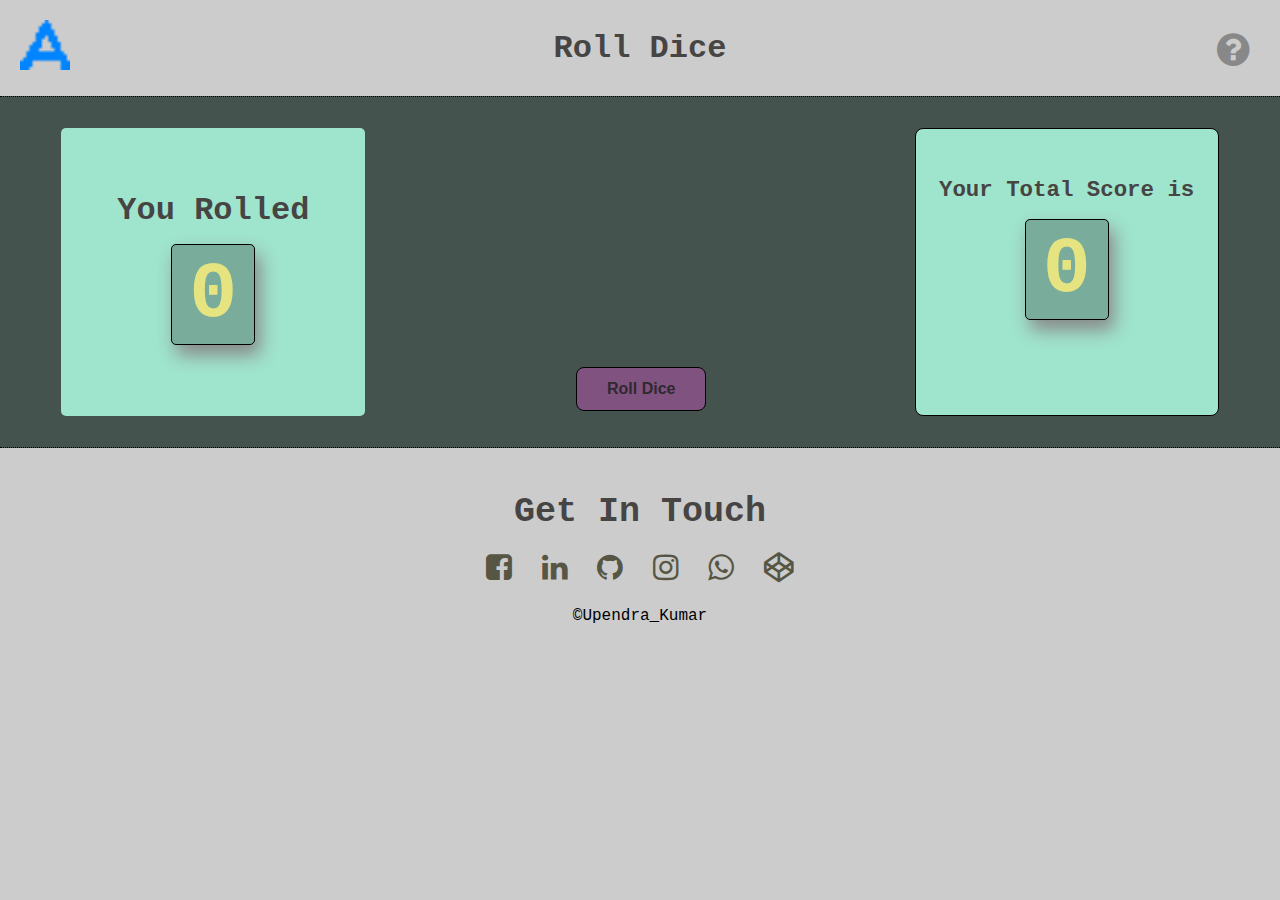
==== RollingDice/index.html @ 51ed9f5c "Add files via upload" ====
<!DOCTYPE html>
<html lang="en">
<head>
    <meta charset="UTF-8">
    <meta http-equiv="X-UA-Compatible" content="IE=edge">
    <meta name="viewport" content="width=device-width, initial-scale=1.0">
    <title>Rolling Dice</title>
    <link rel="icon" href="favicon1.ico">
    <link rel="stylesheet" href="Style.css">
    <link rel="stylesheet" href="https://cdnjs.cloudflare.com/ajax/libs/font-awesome/4.7.0/css/font-awesome.min.css">
</head>
<body>
    <header>
        <a href="#"><img src="favicon1.ico" alt="logoImage" class="logo"></a>
        <h1>Roll Dice</h1>
        <i class="fa fa-question-circle question" style="font-size: 38px;"></i>

    </header>
    <main>
        <div class="currentScore setSize">You Rolled<br> <span class="rolledDice" id="diceNumber">6</span></div>

        <div class="dice setSize"><img src="image/dice1.jpeg" alt="dicePicture" class="dicePicture"></div>

        <div class="totalScore setSize">Your Total Score is<br><span class="rolledDice" id="total--score">54</span></div>
        
    </main>
    <button class="btn-2">Roll Dice</button>
    <footer>
        <h1>Get In Touch</h1>
        <div class="icons">
            <a href="https://www.facebook.com/justAnError/"><i class="fa fa-facebook-square"></i></a>
            <a href="https://www.linkedin.com"><i class="fa fa-linkedin"></i></a>
            <a href="https://www.github.com"><i class="fa fa-github"></i></a>
            <a href="https://www.instagram.com"><i class="fa fa-instagram"></i></a>
            <a href="https://www.whatsapp.com"><i class="fa fa-whatsapp"></i></a>
            <a href="https://www.codepen.io"><i class="fa fa-codepen"></i></a>

        </div>
        <p>&#169;Upendra_Kumar</p>
    </footer>
    <div class="highScore">
        <h1>Your High Score Was<br><span class="high-score">100</span></h1>
        <button class="btn-1">Restart Game</button>
    </div>

    <div class="rules">
        <div class="cencel">X</div>
        <h1>Instructions</h1>
        <p>This is a Simple Rolling Dice Game. In this you need to roll the dice and add points in your scorecard until you rolled 1, if You rolled 1, the game will be ended.</p>
    </div>
    <div class="overlay"></div>


    <script src="script.js"></script>
</body>
</html>
---- RollingDice/Style.css ----
*  {
    margin: 0;
    padding: 0;
    box-sizing: border-box;
}

body {
    background: #ccc;
    height: 100vh;
    width: 100%;
    font-family: 'Courier New', Courier, monospace;
}

/* Styling the Header Area  */
.logo {
    margin: 20px 0 0 20px;
    height: 50px;
    width: 50px;
    position: absolute;
    left: 0;
}

header {
    height: 6rem;
    width: 100%;
    display: flex;
    justify-content: center;
}

header h1 {
    margin-top: 30px;
    color: #474444;
}

.question {
    position: absolute;
    right: 0;
    margin: 30px 30px 0 0;
    cursor: pointer;
    color: #888888;
}

/* Styling and positioning the third btn which will show the rules of the game */
/* .btn-3 {
    padding: 10px;
} */
/* Stylesheet for the main Area  */

main {
    border: 1px dotted #000;
    border-left: none;
    border-right: none;
    height: 22rem;
    width: 100%;
    display: flex;
    justify-content: space-around;
    align-items: center;
    background-color: rgb(69, 83, 79);
}

/* to set the same size for all divs which are in main area  */
.setSize {
    height: 18rem;
    width: 19rem;
}

/* Styling defferently to all divs */

/* style for current Score  */
.currentScore {
    text-align: center;
    padding-top: 4rem;
    font-size: 2rem;
    font-weight: bold;
    background-color: rgb(159, 228, 205);
    color: #474444;
    border-radius: 5px;
}

/* Style for current score and totalScore numbers */
.rolledDice {
    font-size: 5rem;
    padding: 4px 17px;
    color: rgb(230, 228, 128);
    background-color: rgb(121, 172, 155);
    position: relative;
    top: 9%;
    border: 1px solid #000;
    box-shadow: 5px 10px 18px #888888;
    border-radius: 5px;

}

/* Style for dice div and dice pictures */
.dice {
    display: flex;
    justify-content: center;
    align-items: center;
}
.dice  img{
    height: 11rem;
    width: 11rem;
    border-radius: 8px;
}

/* Style for TotalScore  */
.totalScore {
    text-align: center;
    padding-top: 3rem;
    font-size: 1.4rem;
    font-weight: bold;
    background-color: rgb(159, 228, 205);
    color: #474444;
    border-radius: 8px;
    border: 1px solid #000;
}

/* Style for all Buttons */
button {
    padding: 10px 16px;
    cursor: pointer;
    font-size: 16px;
    font-weight: bold;
    color: rgb(46, 41, 46);
    border: 1px solid #000;
    border-radius: 8px;
    background-color: rgb(128, 82, 128);
}

button:hover {
    background-color: rgb(197, 16, 197);
    color: #000;
}

/* Positioning 1st button for roll Dice btn*/
.btn-2 {
    position: relative;
    top: -9%;
    left: 45%;
    padding: 12px 30px;
}

/* Styling footer parts  */
footer {
text-align: center;
}

footer h1 {
    font-size: 35px;
    color: #474444;
}
footer p{
    font-weight: 500;
}

/* Styling the icons  */
.icons {
    margin: 20px 0;
}

.icons a {
    font-size: 30px;
    margin: 0 10px;
    color: rgb(87, 86, 68);
}
.icons a:hover, .question:hover {
    color: #000;
}

/* added this if I need to hide someThing then I will use this property */
.hidden {
    display: none;
}

/* Styling the HighScore section */
.highScore {
    width: 40%;
    height: 50%;
    border: 1px solid #000;
    position: relative;
    top: -77%;
    margin: 0 auto;
    text-align: center;
    background-color: #dfb4b4;
    z-index: 10;
    border-radius: 8px;
}

.highScore h1 {
    margin: 2rem 0;

}

/* Styling The High Score number */
.high-score {
    position: absolute;
    top: 35%;
    border: 1px solid rgb(207, 133, 133);
    color:rgb(43, 31, 43);
    background-color: rgb(179, 96, 96);
    padding: 20px;
    font-size: 3rem;
    box-shadow: 5px 10px 18px #888888;
    left: 42%;
    border-radius: 8px;
}

/* Positioning 2st button for Restart The Game*/
.btn-1 {
    position: relative;
    top: 44%;
    left: 0%;
}

/* Overlay class for hiding the background when the highScore Results shows */
.overlay {
    position: absolute;
    z-index: 5;
    backdrop-filter: blur(3px);
    width: 100%;
    height: 100%;
    top: 0;
    left: 0;
    background-color: rgba(0, 0, 0, 0.6);
}

/* Styling the instruction parts  */
.rules {
    height: 50%;
    width: 40%;
    text-align: center;
    position: relative;
    top: -79%;
    margin: 0 auto;
    border: 1px solid #000;
    border-radius: 5px;
    padding: 10px 20px;
    background-color: rgb(224, 138, 138);
    z-index: 10;
}

.rules h1 {
    margin: -8px 0 30px 0;
    font-size: 40px;
}
.rules p {
    padding: 0px 40px;
    /* line-height: 2px; */
    font-size: 20px;
    font-weight: bold;
}

/* Style the cancel btn */
.cencel {
    display: inline-block;
    font-size: 40px;
    position: relative;
    left: 48%;
    margin-top: 4px;
    font-family: monospace;
    padding: 0 5px 0 5px;
    cursor: pointer;
    border-radius: 5px;
}

.cencel:hover {
    border: 1px solid #000;
    color: rgb(218, 8, 8);
    
}
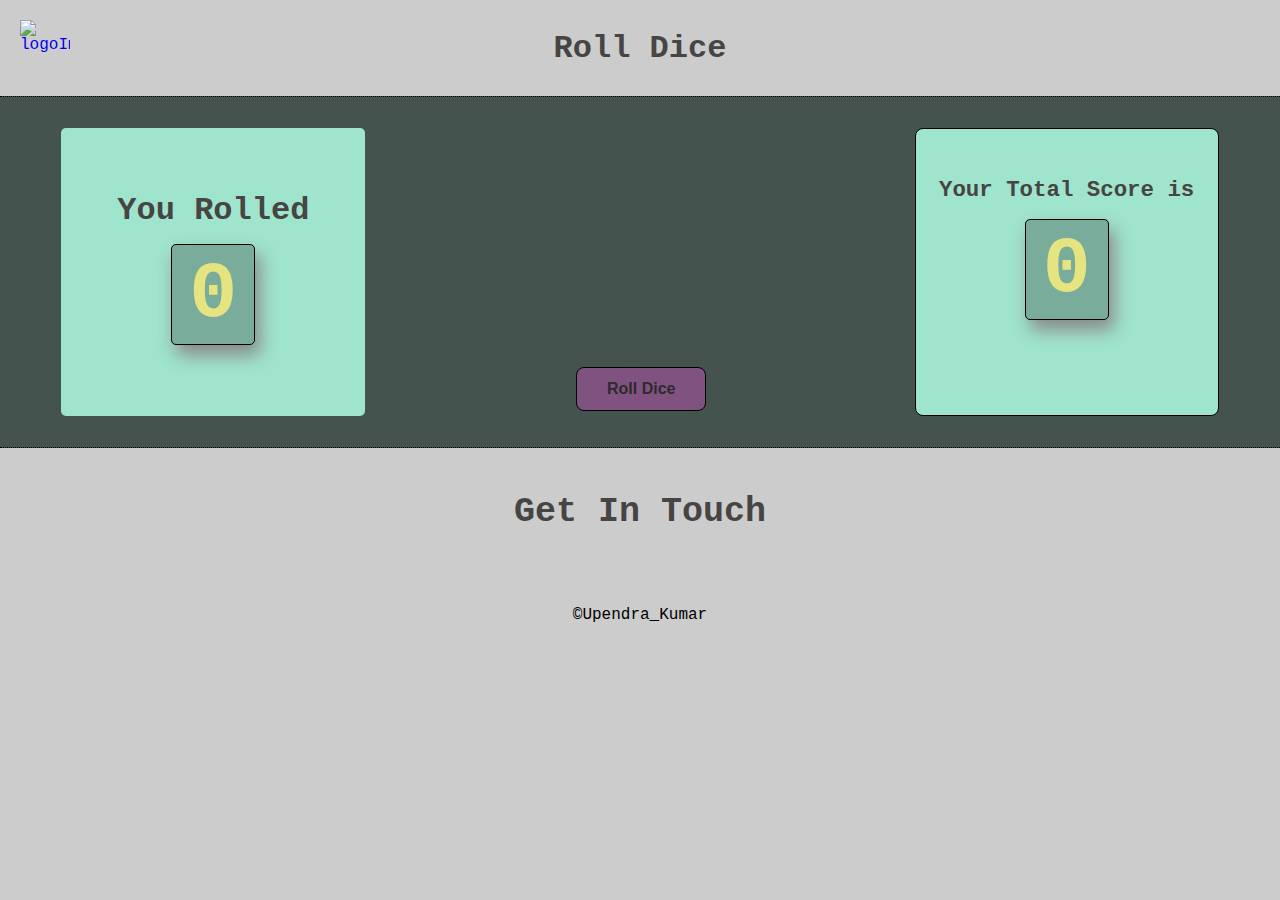
==== commit 6c07b6af: "Update index.html" ====
--- a/RollingDice/index.html
+++ b/RollingDice/index.html
@@ -5,13 +5,14 @@
     <meta http-equiv="X-UA-Compatible" content="IE=edge">
     <meta name="viewport" content="width=device-width, initial-scale=1.0">
     <title>Rolling Dice</title>
-    <link rel="icon" href="favicon1.ico">
+    <link rel="icon" href="image/favicon1.ico">
     <link rel="stylesheet" href="Style.css">
+    <link rel="stylesheet" href="responsive.css />
     <link rel="stylesheet" href="https://cdnjs.cloudflare.com/ajax/libs/font-awesome/4.7.0/css/font-awesome.min.css">
 </head>
 <body>
     <header>
-        <a href="#"><img src="favicon1.ico" alt="logoImage" class="logo"></a>
+        <a href="#"><img src="image/favicon1.ico" alt="logoImage" class="logo"></a>
         <h1>Roll Dice</h1>
         <i class="fa fa-question-circle question" style="font-size: 38px;"></i>
 
@@ -28,7 +29,7 @@
     <footer>
         <h1>Get In Touch</h1>
         <div class="icons">
-            <a href="https://www.facebook.com/justAnError/"><i class="fa fa-facebook-square"></i></a>
+            <a href="https://www.facebook.com/"><i class="fa fa-facebook-square"></i></a>
             <a href="https://www.linkedin.com"><i class="fa fa-linkedin"></i></a>
             <a href="https://www.github.com"><i class="fa fa-github"></i></a>
             <a href="https://www.instagram.com"><i class="fa fa-instagram"></i></a>
@@ -53,4 +54,4 @@
 
     <script src="script.js"></script>
 </body>
-</html>+</html>
